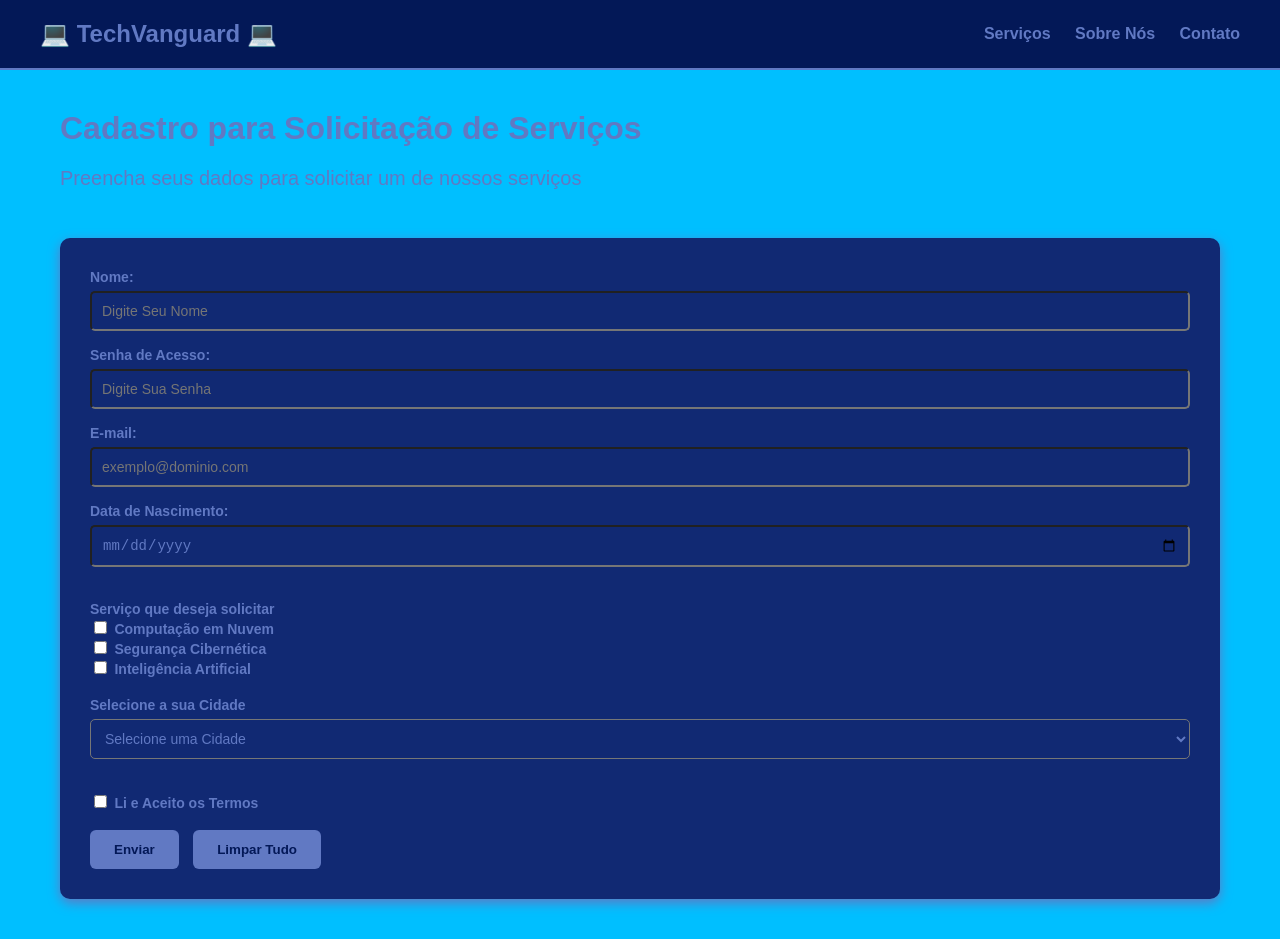
==== index.html @ b8263895 "meu primeiro commit" ====
<!DOCTYPE html>
<html lang="pt-BR">
<head>
    <meta charset="UTF-8">
    <meta name="viewport" content="width=device-width, initial-scale=1.0">
    <title>Contato</title>
    <link rel="stylesheet" href="style.css">
</head>
<body>
    <header class="cabecalho">
        <div class="logo">💻 TechVanguard 💻</div>
        <nav class="menu">
            <a href="index.html" target="_blank">Serviços</a>
            <a href="sobreNos.html" target="_blank">Sobre Nós</a>
            <a href="" target="_blank">Contato</a>
        </nav>
    </header>
    <main class="container">
        <h1 class="tituloSecao">Cadastro para Solicitação de Serviços</h1>
        <p class="subtitulo">Preencha seus dados para solicitar um de nossos serviços</p><br>
        <div class="areaInscricao">
            <form action="/processar-cadastro" method="post" class="colunaForm">
                <label for="nome">Nome:</label>
                <input type="text" id="nome" name="nome" placeholder="Digite Seu Nome" required minlength="3" maxlength="50"><br>

                <label for="senha">Senha de Acesso:</label>
                <input type="password" id="senha" name="senha" placeholder="Digite Sua Senha" required minlength="8" maxlength="15"><br>

                <label for="email">E-mail:</label>
                <input type="email" id="email" name="email" placeholder="exemplo@dominio.com" required><br>

                <label for="dateNasc">Data de Nascimento:</label>
                <input type="date" id="dataNasc" name="dataNascimento" min="1900-01-01" max="2026-12-31" required><br><br>

                <label>Serviço que deseja solicitar</label><br>
                <input type="checkbox" id="acao" name="interesse" value="acao">
                <label for="acao">Computação em Nuvem</label><br>
                <input type="checkbox" id="comedia" name="interesse" value="comedia">
                <label for="comedia">Segurança Cibernética</label><br>
                <input type="checkbox" id="terror" name="interesse" value="terror">
                <label for="terror">Inteligência Artificial</label><br><br>
                

                <label for="unidade">Selecione a sua Cidade</label>
                <select name="unidade" id="unidade">
                    <option value="" disa selected>Selecione uma Cidade</option>
                    <option value="sp">São Paulo - Capital</option>
                    <option value="votuporanga">Votuporanga</option>
                    <option value="sebastianopolis">Sebastianópolis do Sul</option>
                    <option value="dourados">Dourados</option>
                    <option value="campo">Campo Grande</option>
                    <option value="valentim">Valentim Gentil</option>
                    <option value="parisi">Parisi</option>
                    <option value="saojose">São José do Rio Preto</option>
                    <option value="cardoso">Cardoso</option>
                </select><br><br>

                <input type="checkbox" id="termos" name="termos" required>
                <label for="termos">Li e Aceito os Termos</label><br><br>

                <button type="submit" class="btnEnviar">Enviar</button>
                <button type="reset" class="btnLimpar">Limpar Tudo</button>
            </form> 
        </div>
    </main>
</body>
</html>
---- style.css ----
*{
    box-sizing: border-box;
}
body {
    margin: 0;
    padding: 0;
    font-family: Arial, Helvetica, sans-serif;
    background-color: deepskyblue;
    color: lightskyblue;
}
.cabecalho {
    background-color: #031857;
    padding: 20px 40px;
    display: flex;
    justify-content: space-between;
    align-items: center;
    border-bottom: 2px solid #6179c3;
}
.logo {
    font-size: 24px;
    font-weight: bold;
    color: #6179c3;
}
.secao {
    text-align: center;
}
.menu a {
    color: #6179c3;
    text-decoration: none;
    margin-left: 20px;
    font-weight: bold;
    transition: color 0.6s ease;
}
.container {
    max-width: 1200px;
    margin: 40px auto;
    padding: 0 20px;
}
.tituloSecao {
    font-size: 32px;
    margin-bottom: 5px;
    color: #6179c3;
}
.subtitulo {
    color: #6179c3;
    margin-bottom: 30px;
    font-size: 20px;
}
.trabalhos {
    display: grid;
    grid-template-columns: repeat(auto-fit, minmax(260px, 1fr));
    gap: 25px;
}
.servicos {
    background-color: #031857;
    border-radius: 10px;
    overflow: hidden;
    box-shadow: 0 4px 12px #6179c3;
    display: flex;
    flex-direction: column;
}
.servicos:hover {
    transform: translateY(-8px);
    box-shadow: 0 10px 20px #27459f;
}
.imgServico {
    width: 100%;
    height: 320px;
    object-fit: cover;
}
.titulo{
    font-size: 20px;
    margin: 5px 0 10px 10px;
}
.conteudo{
    font-size: 18px;
    color: #6179c3;
    line-height: 1.1;
    margin: 0 10px 15px 10px;
    flex-grow: 1;
}
.informacao {
    background-color: #031857;
    border-radius: 10px;
    overflow: hidden;
    box-shadow: 0 4px 12px #6179c3;
    display: flex;
    flex-direction: column;
    margin: 25px;
}
.areaInscricao {
    display: flex;
    gap: 30px;
    align-items: flex-start;
}
.colunaForm {
    flex: 1;
    min-width: 320px;
    background-color: #112973;
    padding: 30px;
    border-radius: 10px;
    box-shadow: 0 4px 12px #6179c3;
}
.colunaMidia {
    flex: 1;
    min-width: 320px;
    display: flex;
    gap: 20px;

    background-color: #112973;
    padding: 30px;
    border-radius: 10px;
    box-shadow: 0 4px 12px #6179c3;
}
.colunaForm label {
    font-size: 14px;
    font-weight: bold;
    color: #6179c3;
}
.colunaForm input[type="text"],
.colunaForm input[type="password"],
.colunaForm input[type="email"],
.colunaForm input[type="date"],
.colunaForm select {
    width: 100%;
    padding: 10px;
    margin-top: 5px;
    margin-bottom: 15px;
    background-color: #112973;
    border-radius: 5px;
    color: #6179c3;
    font-size: 14px;
}
.btnEnviar {
    background-color: #6179c3;
    color: #031857;
    border: none;
    padding: 12px 24px;
    border-radius: 6px;
    font-weight: bold;
    cursor: pointer;
}
.btnEnviar:hover {
    background-color: #294597;
}
.btnLimpar {
    background-color: #6179c3;
    color: #031857;
    border: none;
    padding: 12px 24px;
    border-radius: 6px;
    font-weight: bold;
    cursor: pointer;
    margin-left: 10px;
}
.btnLimpar:hover {
    background-color: #294597;
}
.rodape{
    background-color: #031857;
    color: #6179c3;
    max-width: 1700px;
    padding: 10px;
    text-align: center;
}
.rodapeUm{
    background-color: #031857;
    color: #6179c3;
    max-width: 1700px;
    padding: 10px;
    text-align: center;
    border-top: 3px solid #6179c3;
}
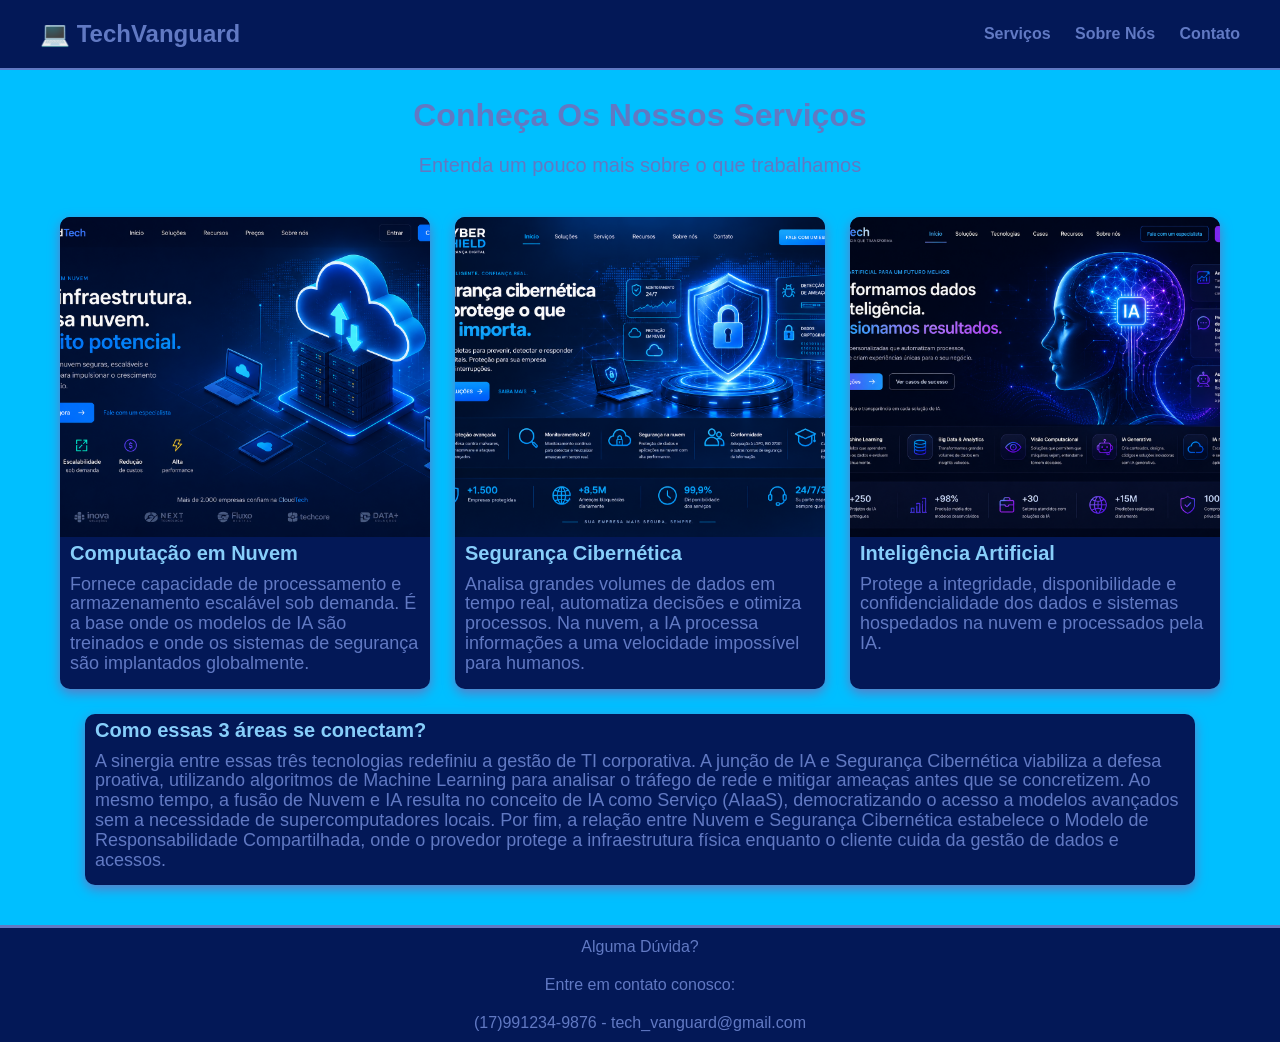
==== commit 54a38f70: "meu segundo commit" ====
--- a/index.html
+++ b/index.html
@@ -3,65 +3,47 @@
 <head>
     <meta charset="UTF-8">
     <meta name="viewport" content="width=device-width, initial-scale=1.0">
-    <title>Contato</title>
+    <title>TechVanguard</title>
     <link rel="stylesheet" href="style.css">
 </head>
 <body>
     <header class="cabecalho">
-        <div class="logo">💻 TechVanguard 💻</div>
+        <div class="logo">💻 TechVanguard</div>
         <nav class="menu">
-            <a href="index.html" target="_blank">Serviços</a>
+            <a href="">Serviços</a>
             <a href="sobreNos.html" target="_blank">Sobre Nós</a>
-            <a href="" target="_blank">Contato</a>
+            <a href="contato.html" target="_blank">Contato</a>
         </nav>
     </header>
+    <section class="secao">
+            <h1 class="tituloSecao">Conheça Os Nossos Serviços</h1>
+            <p class="subtitulo">Entenda um pouco mais sobre o que trabalhamos</p>
+    </section>
     <main class="container">
-        <h1 class="tituloSecao">Cadastro para Solicitação de Serviços</h1>
-        <p class="subtitulo">Preencha seus dados para solicitar um de nossos serviços</p><br>
-        <div class="areaInscricao">
-            <form action="/processar-cadastro" method="post" class="colunaForm">
-                <label for="nome">Nome:</label>
-                <input type="text" id="nome" name="nome" placeholder="Digite Seu Nome" required minlength="3" maxlength="50"><br>
-
-                <label for="senha">Senha de Acesso:</label>
-                <input type="password" id="senha" name="senha" placeholder="Digite Sua Senha" required minlength="8" maxlength="15"><br>
-
-                <label for="email">E-mail:</label>
-                <input type="email" id="email" name="email" placeholder="exemplo@dominio.com" required><br>
-
-                <label for="dateNasc">Data de Nascimento:</label>
-                <input type="date" id="dataNasc" name="dataNascimento" min="1900-01-01" max="2026-12-31" required><br><br>
-
-                <label>Serviço que deseja solicitar</label><br>
-                <input type="checkbox" id="acao" name="interesse" value="acao">
-                <label for="acao">Computação em Nuvem</label><br>
-                <input type="checkbox" id="comedia" name="interesse" value="comedia">
-                <label for="comedia">Segurança Cibernética</label><br>
-                <input type="checkbox" id="terror" name="interesse" value="terror">
-                <label for="terror">Inteligência Artificial</label><br><br>
-                
-
-                <label for="unidade">Selecione a sua Cidade</label>
-                <select name="unidade" id="unidade">
-                    <option value="" disa selected>Selecione uma Cidade</option>
-                    <option value="sp">São Paulo - Capital</option>
-                    <option value="votuporanga">Votuporanga</option>
-                    <option value="sebastianopolis">Sebastianópolis do Sul</option>
-                    <option value="dourados">Dourados</option>
-                    <option value="campo">Campo Grande</option>
-                    <option value="valentim">Valentim Gentil</option>
-                    <option value="parisi">Parisi</option>
-                    <option value="saojose">São José do Rio Preto</option>
-                    <option value="cardoso">Cardoso</option>
-                </select><br><br>
-
-                <input type="checkbox" id="termos" name="termos" required>
-                <label for="termos">Li e Aceito os Termos</label><br><br>
-
-                <button type="submit" class="btnEnviar">Enviar</button>
-                <button type="reset" class="btnLimpar">Limpar Tudo</button>
-            </form> 
+        <div class="trabalhos">
+            <div class="servicos">
+                <img class="imgServico" src="Nuvem.png" alt="Computação em Nuvem">
+                <h1 class="titulo">Computação em Nuvem</h1>
+                <p class="conteudo">Fornece capacidade de processamento e armazenamento escalável sob demanda. É a base onde os modelos de IA são treinados e onde os sistemas de segurança são implantados globalmente.</p>
+            </div>
+            <div class="servicos">
+                <img class="imgServico" src="cybersegurança.png" alt="Segurança Cibernética">
+                <h1 class="titulo">Segurança Cibernética</h1>
+                <p class="conteudo">Analisa grandes volumes de dados em tempo real, automatiza decisões e otimiza processos. Na nuvem, a IA processa informações a uma velocidade impossível para humanos.</p>
+            </div>
+            <div class="servicos">
+                <img class="imgServico" src="Inteligencia.artificial.png" alt="Inteligência Artificial">
+                <h1 class="titulo">Inteligência Artificial</h1>
+                <p class="conteudo">Protege a integridade, disponibilidade e confidencialidade dos dados e sistemas hospedados na nuvem e processados pela IA.</p>
+            </div>
         </div>
+        <div class="informacao">
+                <h1 class="titulo">Como essas 3 áreas se conectam?</h1>
+                <p class="conteudo">A sinergia entre essas três tecnologias redefiniu a gestão de TI corporativa. A junção de IA e Segurança Cibernética viabiliza a defesa proativa, utilizando algoritmos de Machine Learning para analisar o tráfego de rede e mitigar ameaças antes que se concretizem. Ao mesmo tempo, a fusão de Nuvem e IA resulta no conceito de IA como Serviço (AIaaS), democratizando o acesso a modelos avançados sem a necessidade de supercomputadores locais. Por fim, a relação entre Nuvem e Segurança Cibernética estabelece o Modelo de Responsabilidade Compartilhada, onde o provedor protege a infraestrutura física enquanto o cliente cuida da gestão de dados e acessos.</p>
+            </div>
     </main>
+    <footer class="rodapeUm">Alguma Dúvida?</footer>
+    <footer class="rodape">Entre em contato conosco:</footer>
+    <footer class="rodape">(17)991234-9876 - tech_vanguard@gmail.com</footer>
 </body>
 </html>
